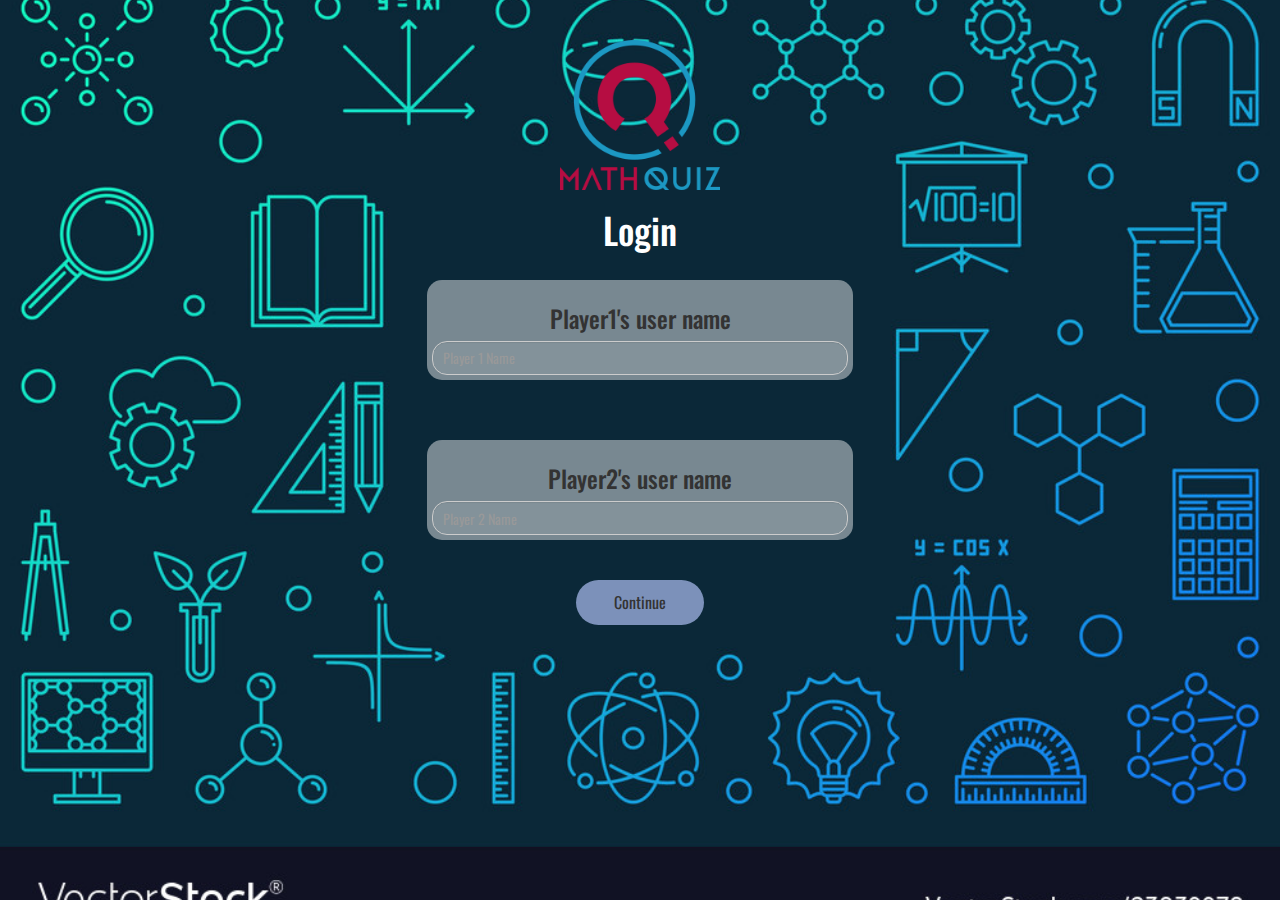
==== index.html @ 4e17ea92 "Add files via upload" ====
<html>
<head>
	<title>Math Quiz</title>

<meta name="viewport" content="width=device-width, initial-scale=1">
<link rel="stylesheet" href="https://maxcdn.bootstrapcdn.com/bootstrap/3.4.0/css/bootstrap.min.css">
<script src="https://ajax.googleapis.com/ajax/libs/jquery/3.4.1/jquery.min.js"></script>
<script src="https://maxcdn.bootstrapcdn.com/bootstrap/3.4.0/js/bootstrap.min.js"></script>

<link rel="stylesheet" type="text/css" href="vd.css">

<link rel="preconnect" href="https://fonts.googleapis.com">
<link rel="preconnect" href="https://fonts.gstatic.com" crossorigin>
<link href="https://fonts.googleapis.com/css2?family=Oswald:wght@400;500;600&display=swap" rel="stylesheet"

<script src="game_login.js"></script>
</head>
<body>
<center>
	<br><br>
	<img src="logo.png" width="160px" height="150px">
    <br>
<h1 style="color: white; font-family: 'Oswald', sans-serif;">Login</h1>
<br>
	<div class="col-lg-4 col-sm-8 col-xs-11 login_div1">
	<h3>Player1's user name</h3>
	<input type="text" id="player1_name_input" class="form-control" placeholder="Player 1 Name">
	<br>
	</div>

	<br><br><br>
	<div class="col-lg-4 col-sm-8 col-xs-11 login_div2">
	<h3>Player2's user name</h3>
	<input type="text" id="player2_name_input" class="form-control" placeholder="Player 2 Name">
	<br>
	</div>

	<br><br>
	<button style="width: 10%"  onclick="addUser()">Continue</button>

</center>
</body>
</html>
---- vd.css ----
body
{
	background-image: url("background3.jpg");
    background-position: center;
    background-size: cover;
}

.login_div1 , .login_div2
{
		background: rgba(255, 255, 255, 0.447);
		padding: 5px;
		float: none;
		border-radius: 15px;
		font-family: 'Oswald', sans-serif;
}


#player1_name , #player2_name
{
	display: inline-block;
	margin-left: 20px;
	
}
#word
{
	width: 60%;
}
#word_display
{
	letter-spacing: 5px;
}
#output
{
background: white;
border-radius: 10px;
border-top: 10px solid #AA4465;
padding: 10px;
float: none;
text-align: left;
}
#player1_name_input, #player2_name_input
{
	display: inline-block;
	
	background: rgba(255, 255, 255, 0.088);
		padding: 10px;
		float: none;
		border-radius: 15px;
		;
		
}
button
{
	border-radius: 50px;
	background-color: rgb(124, 145, 186);
	border: 0cm;
	height: 5%;
	text-align: center;
	text-decoration: solid;
	width: 30%;
	font-size: medium;
	font-family: 'Oswald', sans-serif;
}
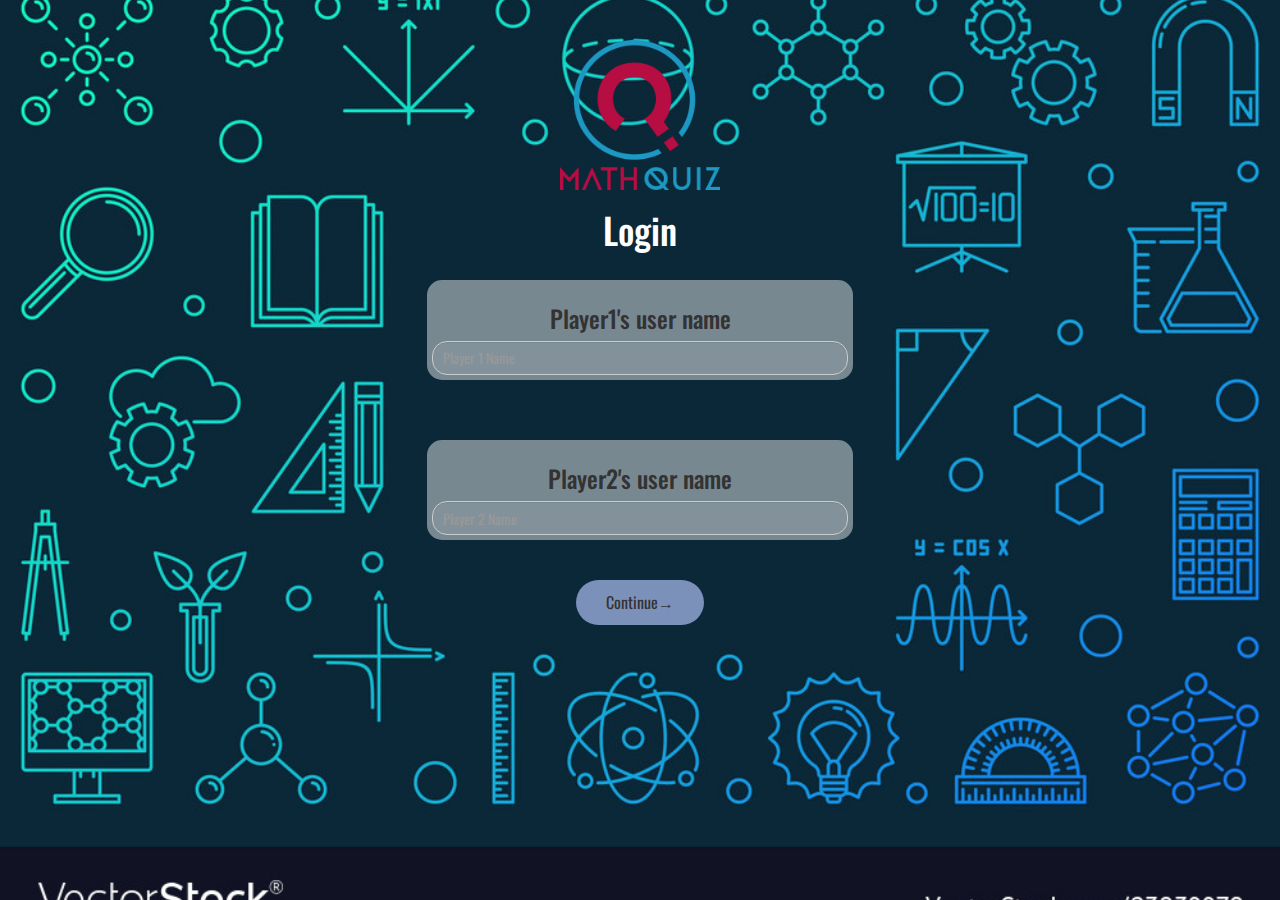
==== commit 9bbc0e57: "Add files via upload" ====
--- a/index.html
+++ b/index.html
@@ -36,7 +36,7 @@
 	</div>
 
 	<br><br>
-	<button style="width: 10%"  onclick="addUser()">Continue</button>
+	<button style="width: 10%"  onclick="addUser()">Continue→</button>
 
 </center>
 </body>
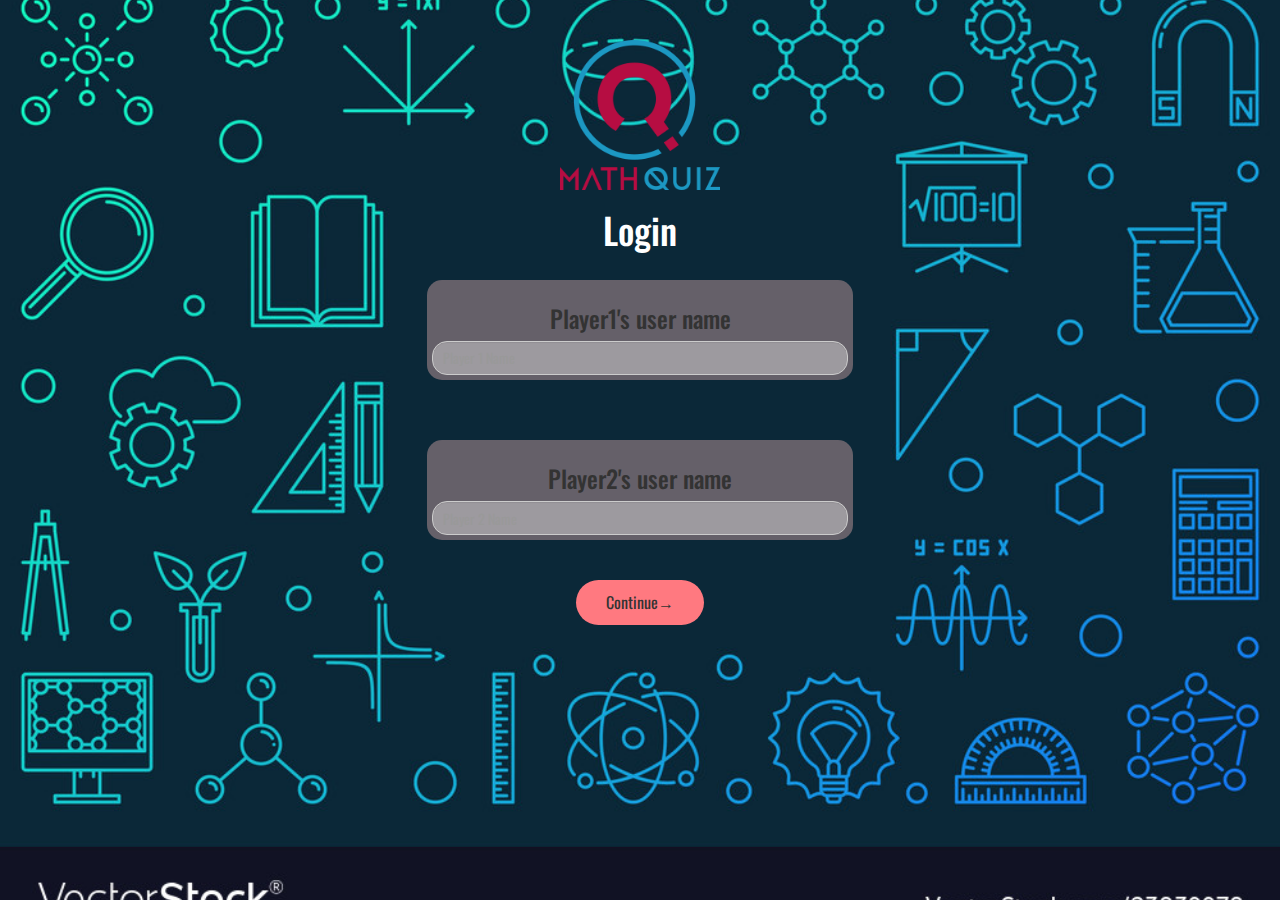
==== commit 4656733d: "Add files via upload" ====
--- a/index.html
+++ b/index.html
@@ -36,7 +36,7 @@
 	</div>
 
 	<br><br>
-	<button style="width: 10%"  onclick="addUser()">Continue→</button>
+	<button style="width: 10%" onclick="addUser()">Continue→</button>
 
 </center>
 </body>
--- a/vd.css
+++ b/vd.css
@@ -7,7 +7,7 @@
 
 .login_div1 , .login_div2
 {
-		background: rgba(255, 255, 255, 0.447);
+		background: rgba(213, 166, 166, 0.447);
 		padding: 5px;
 		float: none;
 		border-radius: 15px;
@@ -42,7 +42,7 @@
 {
 	display: inline-block;
 	
-	background: rgba(255, 255, 255, 0.088);
+	background: rgba(255, 255, 255, 0.363);
 		padding: 10px;
 		float: none;
 		border-radius: 15px;
@@ -52,7 +52,7 @@
 button
 {
 	border-radius: 50px;
-	background-color: rgb(124, 145, 186);
+	background-color: rgb(255, 121, 128);
 	border: 0cm;
 	height: 5%;
 	text-align: center;
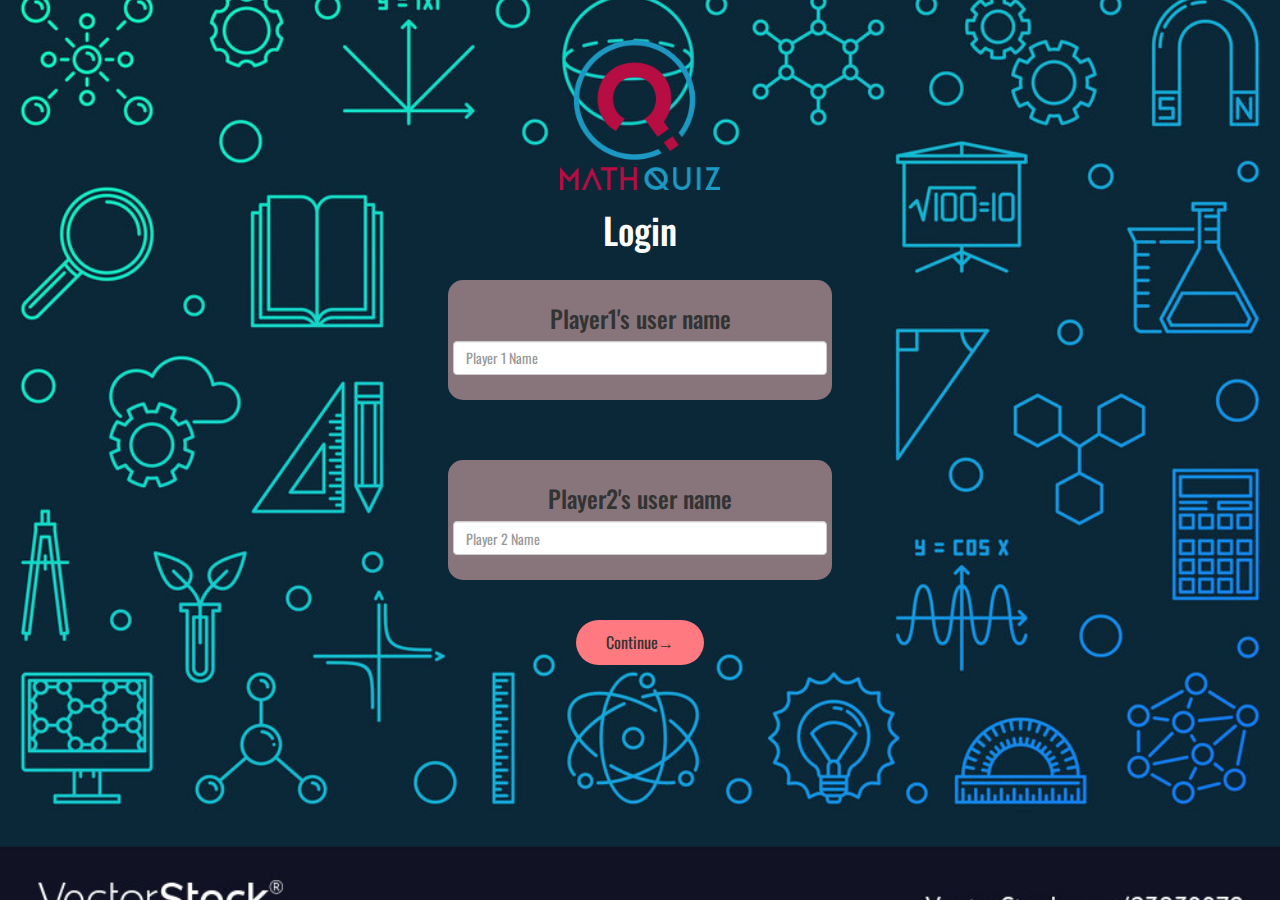
==== commit 104b1136: "Add files via upload" ====
--- a/index.html
+++ b/index.html
@@ -2,42 +2,42 @@
 <head>
 	<title>Math Quiz</title>
 
-<meta name="viewport" content="width=device-width, initial-scale=1">
-<link rel="stylesheet" href="https://maxcdn.bootstrapcdn.com/bootstrap/3.4.0/css/bootstrap.min.css">
-<script src="https://ajax.googleapis.com/ajax/libs/jquery/3.4.1/jquery.min.js"></script>
-<script src="https://maxcdn.bootstrapcdn.com/bootstrap/3.4.0/js/bootstrap.min.js"></script>
-
+	<meta name="viewport" content="width=device-width, initial-scale=1">
+	<link rel="stylesheet" href="https://maxcdn.bootstrapcdn.com/bootstrap/3.4.0/css/bootstrap.min.css">
+	<script src="https://ajax.googleapis.com/ajax/libs/jquery/3.4.1/jquery.min.js"></script>
+	<script src="https://maxcdn.bootstrapcdn.com/bootstrap/3.4.0/js/bootstrap.min.js"></script>
+	
 <link rel="stylesheet" type="text/css" href="vd.css">
 
 <link rel="preconnect" href="https://fonts.googleapis.com">
 <link rel="preconnect" href="https://fonts.gstatic.com" crossorigin>
-<link href="https://fonts.googleapis.com/css2?family=Oswald:wght@400;500;600&display=swap" rel="stylesheet"
+<link href="https://fonts.googleapis.com/css2?family=Oswald:wght@400;500;600&display=swap" rel="stylesheet">
 
-<script src="game_login.js"></script>
+<script src="main.js"></script>
 </head>
 <body>
-<center>
-	<br><br>
-	<img src="logo.png" width="160px" height="150px">
-    <br>
-<h1 style="color: white; font-family: 'Oswald', sans-serif;">Login</h1>
-<br>
-	<div class="col-lg-4 col-sm-8 col-xs-11 login_div1">
-	<h3>Player1's user name</h3>
-	<input type="text" id="player1_name_input" class="form-control" placeholder="Player 1 Name">
+	<center>
+		<br><br>
+		<img src="logo.png" width="160px" height="150px">
+		<br>
+	<h1 style="color: white; font-family: 'Oswald', sans-serif;">Login</h1>
 	<br>
-	</div>
-
-	<br><br><br>
-	<div class="col-lg-4 col-sm-8 col-xs-11 login_div2">
-	<h3>Player2's user name</h3>
-	<input type="text" id="player2_name_input" class="form-control" placeholder="Player 2 Name">
-	<br>
-	</div>
-
-	<br><br>
-	<button style="width: 10%" onclick="addUser()">Continue→</button>
-
-</center>
+		<div  login_div1">
+		<h3>Player1's user name</h3>
+		<input type="text" id="player1_name_input" class="form-control" placeholder="Player 1 Name">
+		<br>
+		</div>
+	
+		<br><br><br>
+		<div class="login_div2">
+		<h3>Player2's user name</h3>
+		<input type="text" id="player2_name_input" class="form-control" placeholder="Player 2 Name">
+		<br>
+		</div>
+	
+		<br><br>
+		<button style="width: 10%" onclick="addUser()">Continue→</button>
+	
+	</center
 </body>
 </html>
--- a/vd.css
+++ b/vd.css
@@ -5,13 +5,14 @@
     background-size: cover;
 }
 
-.login_div1 , .login_div2
+div
 {
-		background: rgba(213, 166, 166, 0.447);
+		background: rgba(213, 166, 166, 0.614);
 		padding: 5px;
 		float: none;
 		border-radius: 15px;
 		font-family: 'Oswald', sans-serif;
+		width: 30%;
 }
 
 
@@ -31,22 +32,20 @@
 }
 #output
 {
-background: white;
+background: rgba(255, 255, 255, 0.829);
 border-radius: 10px;
 border-top: 10px solid #AA4465;
 padding: 10px;
 float: none;
 text-align: left;
 }
-#player1_name_input, #player2_name_input
+input
 {
-	display: inline-block;
-	
-	background: rgba(255, 255, 255, 0.363);
+	    display: inline-block;
+	    background: rgba(255, 255, 255, 0.363);
 		padding: 10px;
 		float: none;
 		border-radius: 15px;
-		;
 		
 }
 button
@@ -61,3 +60,8 @@
 	font-size: medium;
 	font-family: 'Oswald', sans-serif;
 }
+
+#wee
+{
+	width: 600px
+}